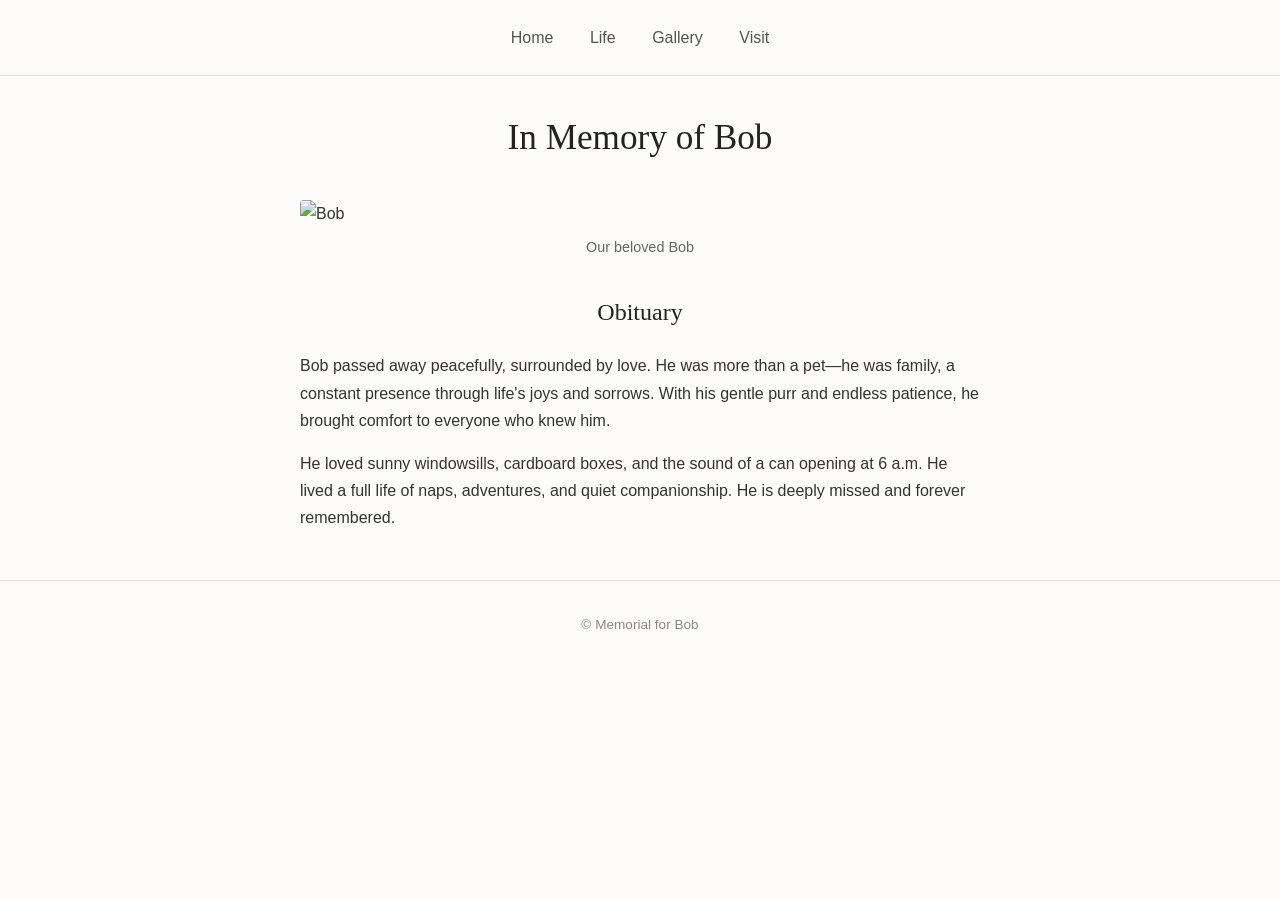
==== index.html @ f456cc15 "Add memorial website for Bob" ====
<!DOCTYPE html>
<html lang="en">
<head>
  <meta charset="UTF-8">
  <meta name="viewport" content="width=device-width, initial-scale=1.0">
  <title>In Memory of Bob</title>
  <link rel="stylesheet" href="style.css">
</head>
<body>
  <nav>
    <a href="index.html">Home</a>
    <a href="life.html">Life</a>
    <a href="gallery.html">Gallery</a>
    <a href="visit.html">Visit</a>
  </nav>

  <main>
    <h1>In Memory of Bob</h1>

    <figure class="hero">
      <img src="https://placehold.co/800x600/e5e2dc/333?text=Photo+of+Bob" alt="Bob">
      <figcaption>Our beloved Bob</figcaption>
    </figure>

    <h2>Obituary</h2>

    <p>Bob passed away peacefully, surrounded by love. He was more than a pet—he was family, a constant presence through life's joys and sorrows. With his gentle purr and endless patience, he brought comfort to everyone who knew him.</p>

    <p>He loved sunny windowsills, cardboard boxes, and the sound of a can opening at 6 a.m. He lived a full life of naps, adventures, and quiet companionship. He is deeply missed and forever remembered.</p>
  </main>

  <footer>
    &copy; Memorial for Bob
  </footer>
</body>
</html>
---- style.css ----
body {
  font-family: -apple-system, BlinkMacSystemFont, "Segoe UI", Roboto, sans-serif;
  line-height: 1.7;
  color: #333;
  background: #fdfcfa;
  margin: 0;
  padding: 0;
}

nav {
  text-align: center;
  padding: 1.5rem;
  border-bottom: 1px solid #e5e2dc;
}

nav a {
  margin: 0 1rem;
  color: #555;
  text-decoration: none;
  font-weight: 500;
}

nav a:hover {
  color: #000;
  text-decoration: underline;
}

main {
  max-width: 680px;
  margin: 0 auto;
  padding: 2rem 1.5rem;
}

h1, h2 {
  font-family: Georgia, "Times New Roman", serif;
  text-align: center;
  font-weight: normal;
  color: #222;
}

h1 {
  margin-top: 0;
  font-size: 2.2rem;
}

img {
  max-width: 100%;
  height: auto;
  display: block;
  border-radius: 4px;
}

figure {
  margin: 2rem 0;
}

figcaption {
  text-align: center;
  font-size: 0.9rem;
  color: #666;
  margin-top: 0.5rem;
}

.hero {
  margin: 2rem 0;
}

.gallery img {
  margin-bottom: 2rem;
}

a {
  color: #2c5aa0;
}

footer {
  text-align: center;
  padding: 2rem;
  font-size: 0.85rem;
  color: #888;
  border-top: 1px solid #e5e2dc;
}
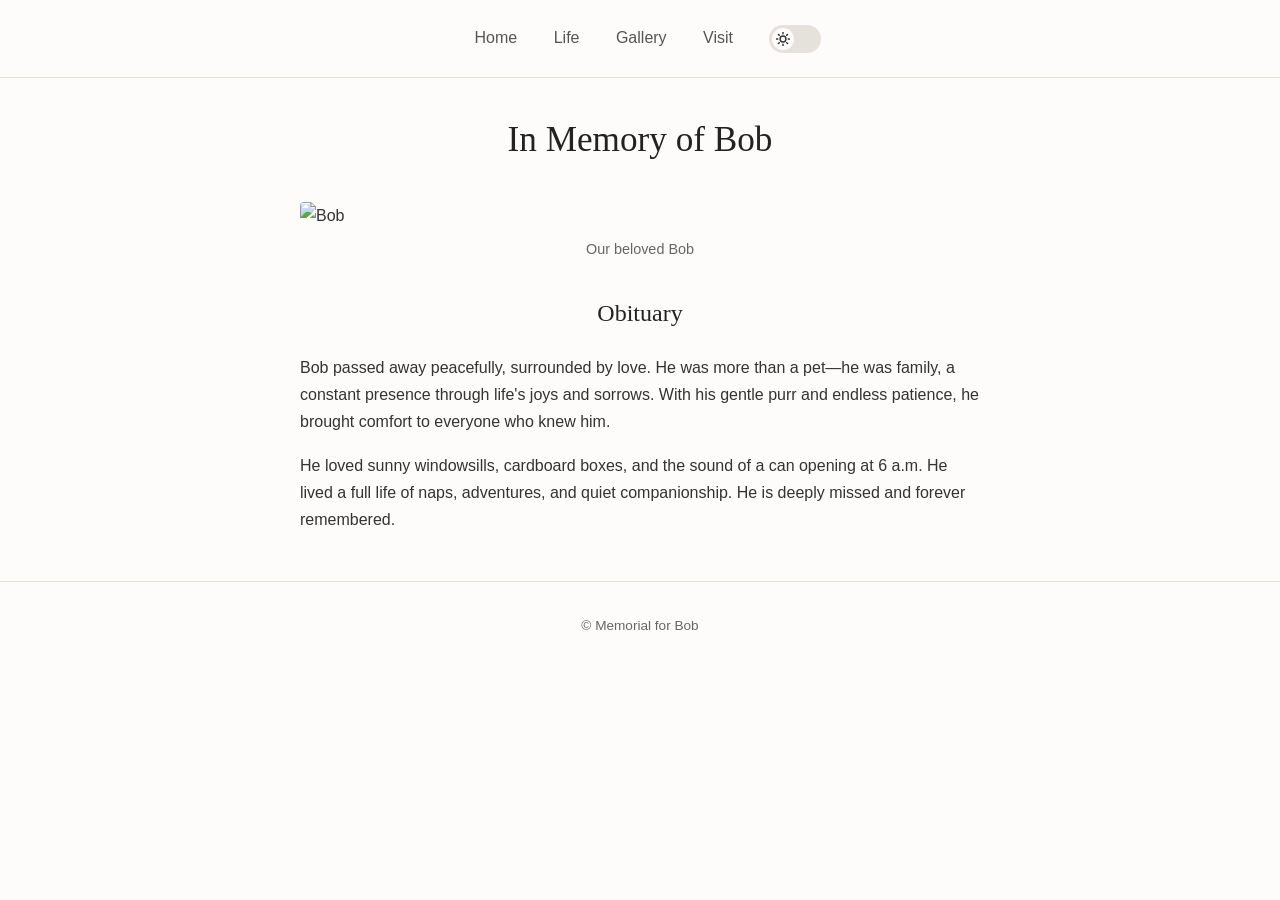
==== commit 1bb4cfe4: "Prevent dark-mode toggle from animating on page load The toggle thumb and background color transitio" ====
--- a/index.html
+++ b/index.html
@@ -4,6 +4,15 @@
   <meta charset="UTF-8">
   <meta name="viewport" content="width=device-width, initial-scale=1.0">
   <title>In Memory of Bob</title>
+  <script>
+  (function() {
+    var saved = localStorage.getItem('theme');
+    if (saved === 'dark') document.documentElement.classList.add('dark');
+    else if (saved === 'light') document.documentElement.classList.add('light');
+    else if (matchMedia('(prefers-color-scheme: dark)').matches)
+      document.documentElement.classList.add('dark');
+  })();
+  </script>
   <link rel="stylesheet" href="style.css">
 </head>
 <body>
@@ -12,6 +21,12 @@
     <a href="life.html">Life</a>
     <a href="gallery.html">Gallery</a>
     <a href="visit.html">Visit</a>
+    <button id="theme-toggle" type="button" aria-label="Toggle dark mode">
+      <span class="switch-thumb">
+        <svg class="icon-sun" xmlns="http://www.w3.org/2000/svg" width="14" height="14" viewBox="0 0 24 24" fill="none" stroke="currentColor" stroke-width="2.5" stroke-linecap="round" stroke-linejoin="round"><circle cx="12" cy="12" r="5"/><path d="M12 1v2M12 21v2M4.22 4.22l1.42 1.42M18.36 18.36l1.42 1.42M1 12h2M21 12h2M4.22 19.78l1.42-1.42M18.36 5.64l1.42-1.42"/></svg>
+        <svg class="icon-moon" xmlns="http://www.w3.org/2000/svg" width="14" height="14" viewBox="0 0 24 24" fill="none" stroke="currentColor" stroke-width="2.5" stroke-linecap="round" stroke-linejoin="round"><path d="M21 12.79A9 9 0 1 1 11.21 3 7 7 0 0 0 21 12.79z"/></svg>
+      </span>
+    </button>
   </nav>
 
   <main>
@@ -32,5 +47,6 @@
   <footer>
     &copy; Memorial for Bob
   </footer>
+  <script src="theme.js"></script>
 </body>
 </html>
--- a/style.css
+++ b/style.css
@@ -1,8 +1,54 @@
+:root {
+  --bg: #fdfcfa;
+  --text: #333;
+  --heading: #222;
+  --muted: #666;
+  --nav: #555;
+  --border: #e5e2dc;
+  --link: #2c5aa0;
+  --nav-hover: #000;
+}
+
+@media (prefers-color-scheme: dark) {
+  :root {
+    --bg: #1a1a1a;
+    --text: #d5d0c8;
+    --heading: #e5e2dc;
+    --muted: #999;
+    --nav: #aaa;
+    --border: #3a3530;
+    --link: #7aa8e0;
+    --nav-hover: #fff;
+  }
+}
+
+:root.dark {
+  --bg: #1a1a1a;
+  --text: #d5d0c8;
+  --heading: #e5e2dc;
+  --muted: #999;
+  --nav: #aaa;
+  --border: #3a3530;
+  --link: #7aa8e0;
+  --nav-hover: #fff;
+}
+
+:root.light {
+  --bg: #fdfcfa;
+  --text: #333;
+  --heading: #222;
+  --muted: #666;
+  --nav: #555;
+  --border: #e5e2dc;
+  --link: #2c5aa0;
+  --nav-hover: #000;
+}
+
 body {
   font-family: -apple-system, BlinkMacSystemFont, "Segoe UI", Roboto, sans-serif;
   line-height: 1.7;
-  color: #333;
-  background: #fdfcfa;
+  color: var(--text);
+  background: var(--bg);
   margin: 0;
   padding: 0;
 }
@@ -10,19 +56,83 @@
 nav {
   text-align: center;
   padding: 1.5rem;
-  border-bottom: 1px solid #e5e2dc;
+  border-bottom: 1px solid var(--border);
 }
 
 nav a {
   margin: 0 1rem;
-  color: #555;
+  color: var(--nav);
   text-decoration: none;
   font-weight: 500;
 }
 
 nav a:hover {
-  color: #000;
+  color: var(--nav-hover);
   text-decoration: underline;
+}
+
+#theme-toggle {
+  position: relative;
+  width: 52px;
+  height: 28px;
+  border-radius: 28px;
+  border: none;
+  background: var(--border);
+  cursor: pointer;
+  padding: 0;
+  margin-left: 1rem;
+  vertical-align: middle;
+}
+
+#theme-toggle:hover {
+  opacity: 0.9;
+}
+
+.switch-thumb {
+  position: absolute;
+  top: 3px;
+  left: 3px;
+  width: 22px;
+  height: 22px;
+  border-radius: 50%;
+  background: var(--bg);
+  display: flex;
+  align-items: center;
+  justify-content: center;
+}
+
+#theme-toggle svg {
+  position: absolute;
+  opacity: 0;
+  color: var(--text);
+}
+
+html:not(.dark) #theme-toggle .icon-sun {
+  opacity: 1;
+}
+
+html.dark #theme-toggle .icon-moon {
+  opacity: 1;
+}
+
+html.dark #theme-toggle {
+  background: #555;
+}
+
+html.theme-ready #theme-toggle {
+  transition: background 0.3s;
+}
+
+html.theme-ready #theme-toggle svg {
+  transition: opacity 0.2s;
+}
+
+html.theme-ready .switch-thumb {
+  transition: transform 0.3s cubic-bezier(0.4, 0.0, 0.2, 1);
+}
+
+html.dark #theme-toggle .switch-thumb {
+  transform: translateX(24px);
 }
 
 main {
@@ -35,7 +145,7 @@
   font-family: Georgia, "Times New Roman", serif;
   text-align: center;
   font-weight: normal;
-  color: #222;
+  color: var(--heading);
 }
 
 h1 {
@@ -57,7 +167,7 @@
 figcaption {
   text-align: center;
   font-size: 0.9rem;
-  color: #666;
+  color: var(--muted);
   margin-top: 0.5rem;
 }
 
@@ -70,13 +180,13 @@
 }
 
 a {
-  color: #2c5aa0;
+  color: var(--link);
 }
 
 footer {
   text-align: center;
   padding: 2rem;
   font-size: 0.85rem;
-  color: #888;
-  border-top: 1px solid #e5e2dc;
+  color: var(--muted);
+  border-top: 1px solid var(--border);
 }
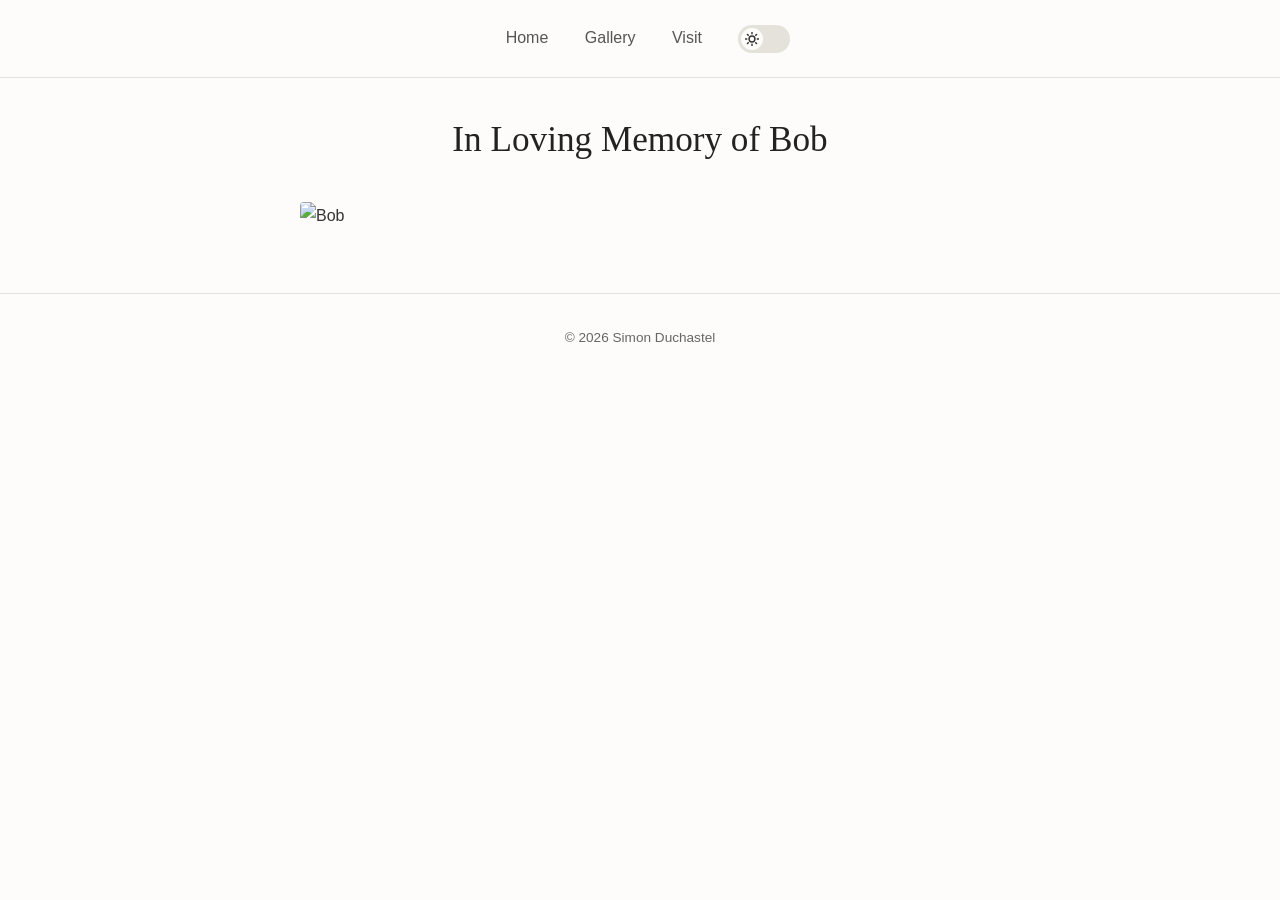
==== commit beac2cc6: "Remove life page" ====
--- a/index.html
+++ b/index.html
@@ -18,7 +18,6 @@
 <body>
   <nav>
     <a href="index.html">Home</a>
-    <a href="life.html">Life</a>
     <a href="gallery.html">Gallery</a>
     <a href="visit.html">Visit</a>
     <button id="theme-toggle" type="button" aria-label="Toggle dark mode">
@@ -30,22 +29,17 @@
   </nav>
 
   <main>
-    <h1>In Memory of Bob</h1>
+    <h1>In Loving Memory of Bob</h1>
 
     <figure class="hero">
-      <img src="https://placehold.co/800x600/e5e2dc/333?text=Photo+of+Bob" alt="Bob">
-      <figcaption>Our beloved Bob</figcaption>
+      <img src="images/in-loving-memory.jpg" alt="Bob">
     </figure>
 
-    <h2>Obituary</h2>
-
-    <p>Bob passed away peacefully, surrounded by love. He was more than a pet—he was family, a constant presence through life's joys and sorrows. With his gentle purr and endless patience, he brought comfort to everyone who knew him.</p>
-
-    <p>He loved sunny windowsills, cardboard boxes, and the sound of a can opening at 6 a.m. He lived a full life of naps, adventures, and quiet companionship. He is deeply missed and forever remembered.</p>
+    <p></p>
   </main>
 
   <footer>
-    &copy; Memorial for Bob
+    &copy; 2026 Simon Duchastel
   </footer>
   <script src="theme.js"></script>
 </body>
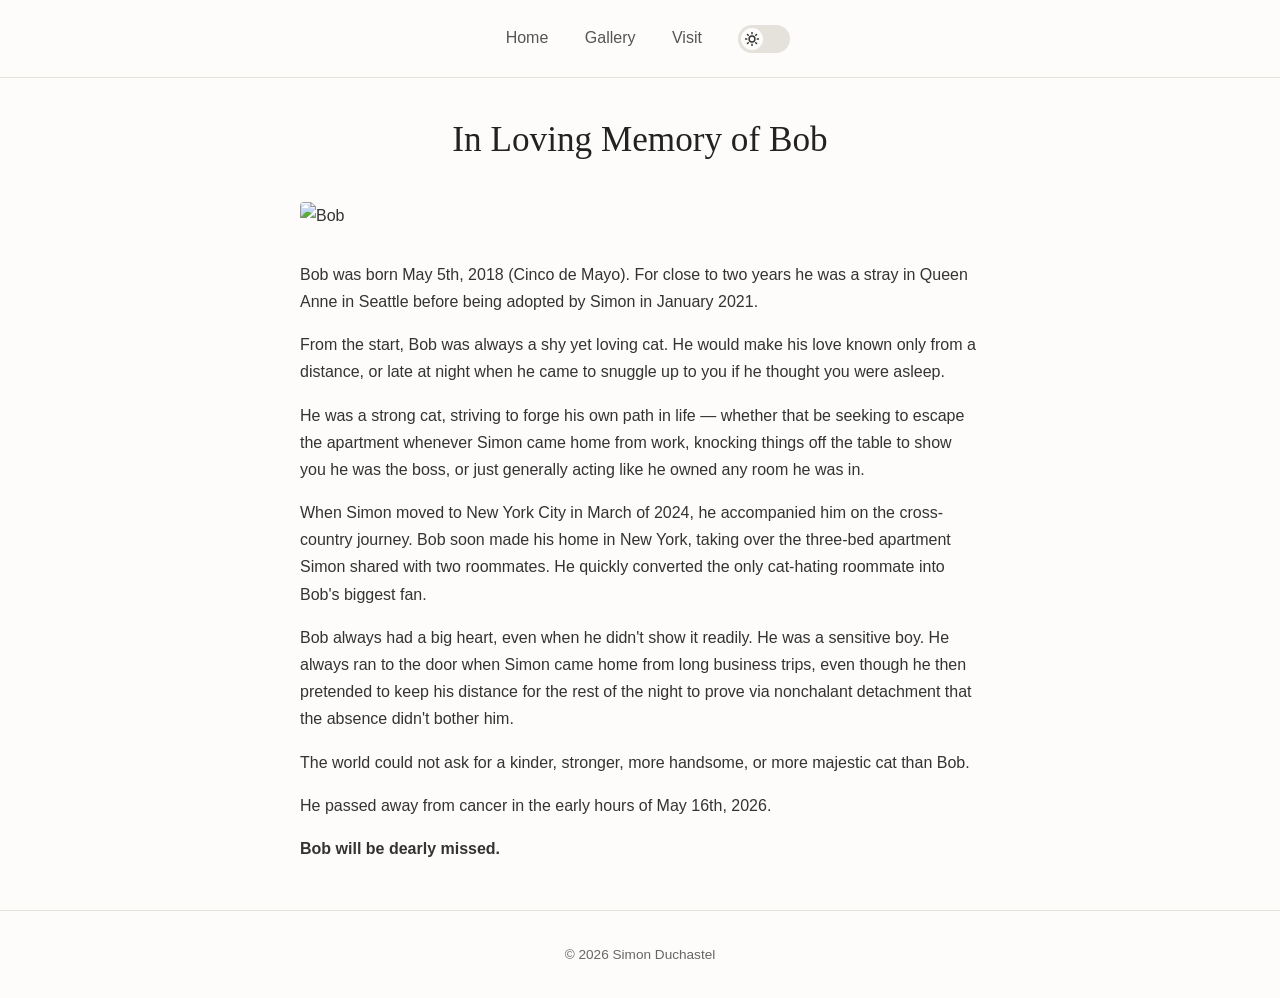
==== commit 638fa81e: "Update obituary text on homepage (#10)" ====
--- a/index.html
+++ b/index.html
@@ -35,7 +35,21 @@
       <img src="images/in-loving-memory.jpg" alt="Bob">
     </figure>
 
-    <p></p>
+    <p>Bob was born May 5th, 2018 (Cinco de Mayo). For close to two years he was a stray in Queen Anne in Seattle before being adopted by Simon in January 2021.</p>
+
+    <p>From the start, Bob was always a shy yet loving cat. He would make his love known only from a distance, or late at night when he came to snuggle up to you if he thought you were asleep.</p>
+
+    <p>He was a strong cat, striving to forge his own path in life — whether that be seeking to escape the apartment whenever Simon came home from work, knocking things off the table to show you he was the boss, or just generally acting like he owned any room he was in.</p>
+
+    <p>When Simon moved to New York City in March of 2024, he accompanied him on the cross-country journey. Bob soon made his home in New York, taking over the three-bed apartment Simon shared with two roommates. He quickly converted the only cat-hating roommate into Bob's biggest fan.</p>
+
+    <p>Bob always had a big heart, even when he didn't show it readily. He was a sensitive boy. He always ran to the door when Simon came home from long business trips, even though he then pretended to keep his distance for the rest of the night to prove via nonchalant detachment that the absence didn't bother him.</p>
+
+    <p>The world could not ask for a kinder, stronger, more handsome, or more majestic cat than Bob.</p>
+
+    <p>He passed away from cancer in the early hours of May 16th, 2026.</p>
+      
+    <p><strong>Bob will be dearly missed.</strong></p>
   </main>
 
   <footer>
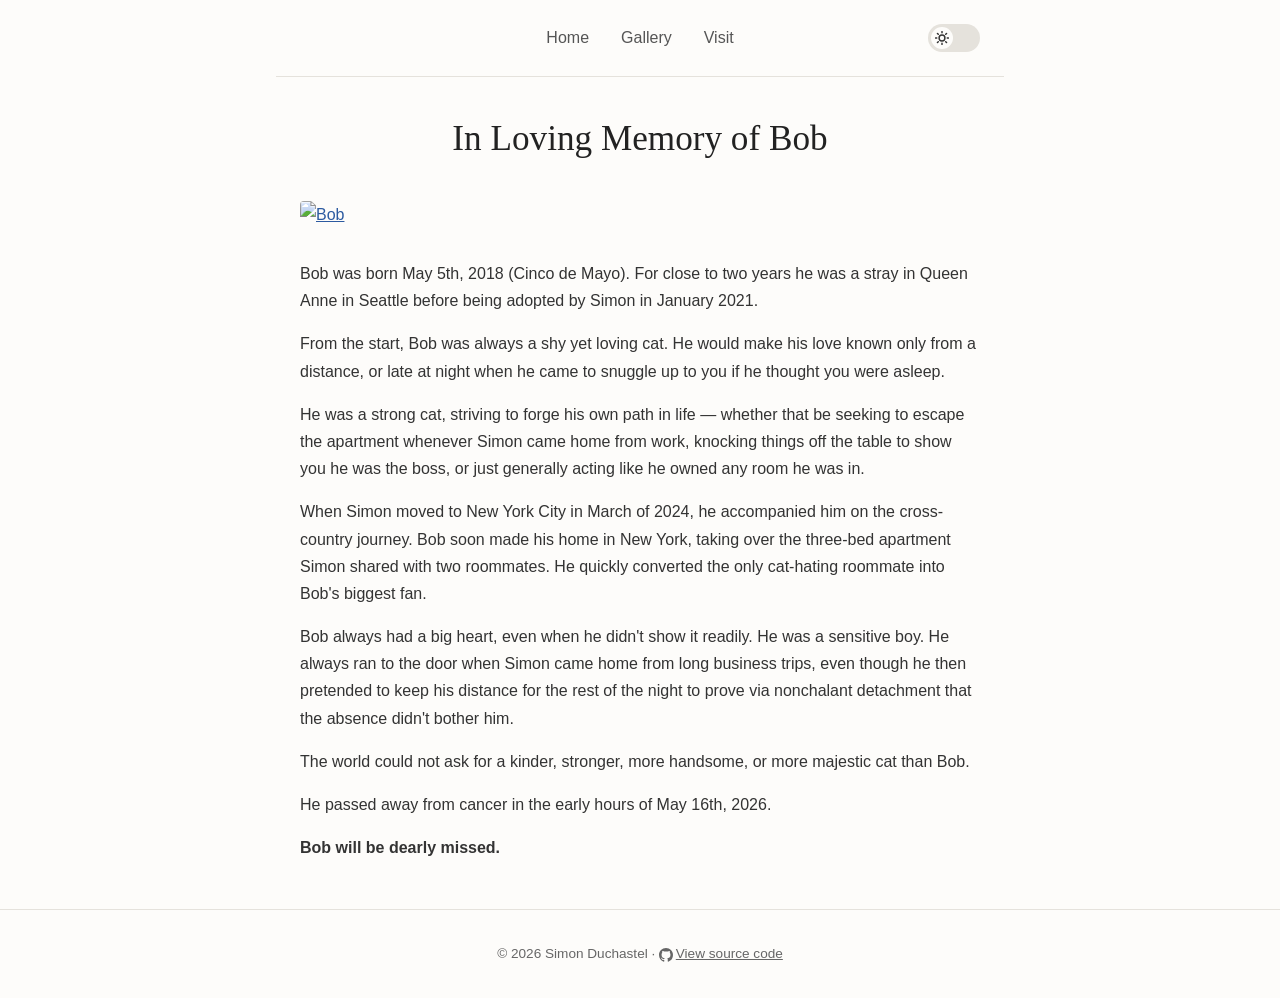
==== commit 673bd8fa: "Make lightbox close on click anywhere (image, backdrop, or close button)" ====
--- a/index.html
+++ b/index.html
@@ -6,20 +6,31 @@
   <title>In Memory of Bob</title>
   <script>
   (function() {
-    var saved = localStorage.getItem('theme');
-    if (saved === 'dark') document.documentElement.classList.add('dark');
-    else if (saved === 'light') document.documentElement.classList.add('light');
-    else if (matchMedia('(prefers-color-scheme: dark)').matches)
-      document.documentElement.classList.add('dark');
+    try {
+      var saved = localStorage.getItem('theme');
+      if (saved === 'dark') document.documentElement.classList.add('dark');
+      else if (saved === 'light') document.documentElement.classList.add('light');
+      else if (matchMedia('(prefers-color-scheme: dark)').matches)
+        document.documentElement.classList.add('dark');
+      else
+        document.documentElement.classList.add('light');
+    } catch (e) {
+      if (matchMedia('(prefers-color-scheme: dark)').matches)
+        document.documentElement.classList.add('dark');
+      else
+        document.documentElement.classList.add('light');
+    }
   })();
   </script>
   <link rel="stylesheet" href="style.css">
 </head>
 <body>
   <nav>
-    <a href="index.html">Home</a>
-    <a href="gallery.html">Gallery</a>
-    <a href="visit.html">Visit</a>
+    <div class="nav-links">
+      <a href="index.html">Home</a>
+      <a href="gallery.html">Gallery</a>
+      <a href="visit.html">Visit</a>
+    </div>
     <button id="theme-toggle" type="button" aria-label="Toggle dark mode">
       <span class="switch-thumb">
         <svg class="icon-sun" xmlns="http://www.w3.org/2000/svg" width="14" height="14" viewBox="0 0 24 24" fill="none" stroke="currentColor" stroke-width="2.5" stroke-linecap="round" stroke-linejoin="round"><circle cx="12" cy="12" r="5"/><path d="M12 1v2M12 21v2M4.22 4.22l1.42 1.42M18.36 18.36l1.42 1.42M1 12h2M21 12h2M4.22 19.78l1.42-1.42M18.36 5.64l1.42-1.42"/></svg>
@@ -32,8 +43,13 @@
     <h1>In Loving Memory of Bob</h1>
 
     <figure class="hero">
+      <a href="#lightbox-hero" class="lightbox-trigger"><img src="images/in-loving-memory.jpg" alt="Bob"></a>
+    </figure>
+
+    <a href="#" id="lightbox-hero" class="lightbox" aria-label="Close lightbox">
+      <span class="lightbox-close">&times;</span>
       <img src="images/in-loving-memory.jpg" alt="Bob">
-    </figure>
+    </a>
 
     <p>Bob was born May 5th, 2018 (Cinco de Mayo). For close to two years he was a stray in Queen Anne in Seattle before being adopted by Simon in January 2021.</p>
 
@@ -53,7 +69,12 @@
   </main>
 
   <footer>
-    &copy; 2026 Simon Duchastel
+    &copy; 2026 Simon Duchastel ·
+    <a href="https://github.com/simon-duchastel/bob-memorial" target="_blank" rel="noopener noreferrer">
+      <svg class="github-icon" xmlns="http://www.w3.org/2000/svg" width="14" height="14" viewBox="0 0 16 16" fill="currentColor">
+        <path d="M8 0C3.58 0 0 3.58 0 8c0 3.54 2.29 6.53 5.47 7.59.4.07.55-.17.55-.38 0-.19-.01-.82-.01-1.49-2.01.37-2.53-.49-2.69-.94-.09-.23-.48-.94-.82-1.13-.28-.15-.68-.52-.01-.53.63-.01 1.08.58 1.23.82.72 1.21 1.87.87 2.33.66.07-.52.28-.87.51-1.07-1.78-.2-3.64-.89-3.64-3.95 0-.87.31-1.59.82-2.15-.08-.2-.36-1.02.08-2.12 0 0 .67-.21 2.2.82.64-.18 1.32-.27 2-.27.68 0 1.36.09 2 .27 1.53-1.04 2.2-.82 2.2-.82.44 1.1.16 1.92.08 2.12.51.56.82 1.28.82 2.15 0 3.07-1.87 3.75-3.65 3.95.29.25.54.73.54 1.48 0 1.07-.01 1.93-.01 2.2 0 .21.15.46.55.38A8.013 8.013 0 0016 8c0-4.42-3.58-8-8-8z"/>
+      </svg>View source code
+    </a>
   </footer>
   <script src="theme.js"></script>
 </body>
--- a/style.css
+++ b/style.css
@@ -54,13 +54,23 @@
 }
 
 nav {
-  text-align: center;
+  max-width: 680px;
+  margin: 0 auto;
   padding: 1.5rem;
+  display: grid;
+  grid-template-columns: 1fr auto 1fr;
+  align-items: center;
   border-bottom: 1px solid var(--border);
 }
 
+.nav-links {
+  grid-column: 2;
+  display: flex;
+  justify-content: center;
+  gap: 2rem;
+}
+
 nav a {
-  margin: 0 1rem;
   color: var(--nav);
   text-decoration: none;
   font-weight: 500;
@@ -72,6 +82,8 @@
 }
 
 #theme-toggle {
+  grid-column: 3;
+  justify-self: end;
   position: relative;
   width: 52px;
   height: 28px;
@@ -80,8 +92,6 @@
   background: var(--border);
   cursor: pointer;
   padding: 0;
-  margin-left: 1rem;
-  vertical-align: middle;
 }
 
 #theme-toggle:hover {
@@ -176,7 +186,7 @@
 }
 
 .gallery img {
-  margin-bottom: 2rem;
+  margin: 0 auto 2rem;
 }
 
 a {
@@ -190,3 +200,54 @@
   color: var(--muted);
   border-top: 1px solid var(--border);
 }
+
+footer a {
+  color: inherit;
+}
+
+footer .github-icon {
+  vertical-align: middle;
+  margin-right: 0.2em;
+}
+
+.lightbox-trigger {
+  display: block;
+  cursor: zoom-in;
+}
+
+.lightbox {
+  display: none;
+  position: fixed;
+  inset: 0;
+  background: rgba(0, 0, 0, 0.92);
+  z-index: 100;
+  justify-content: center;
+  align-items: center;
+  padding: 2rem;
+  text-decoration: none;
+}
+
+.lightbox:target {
+  display: flex;
+}
+
+.lightbox img {
+  max-width: 100%;
+  max-height: 100%;
+  object-fit: contain;
+  border-radius: 4px;
+}
+
+.lightbox-close {
+  position: absolute;
+  top: 1rem;
+  right: 1.5rem;
+  color: #fff;
+  font-size: 2rem;
+  opacity: 0.8;
+  line-height: 1;
+}
+
+.lightbox:hover .lightbox-close {
+  opacity: 1;
+}
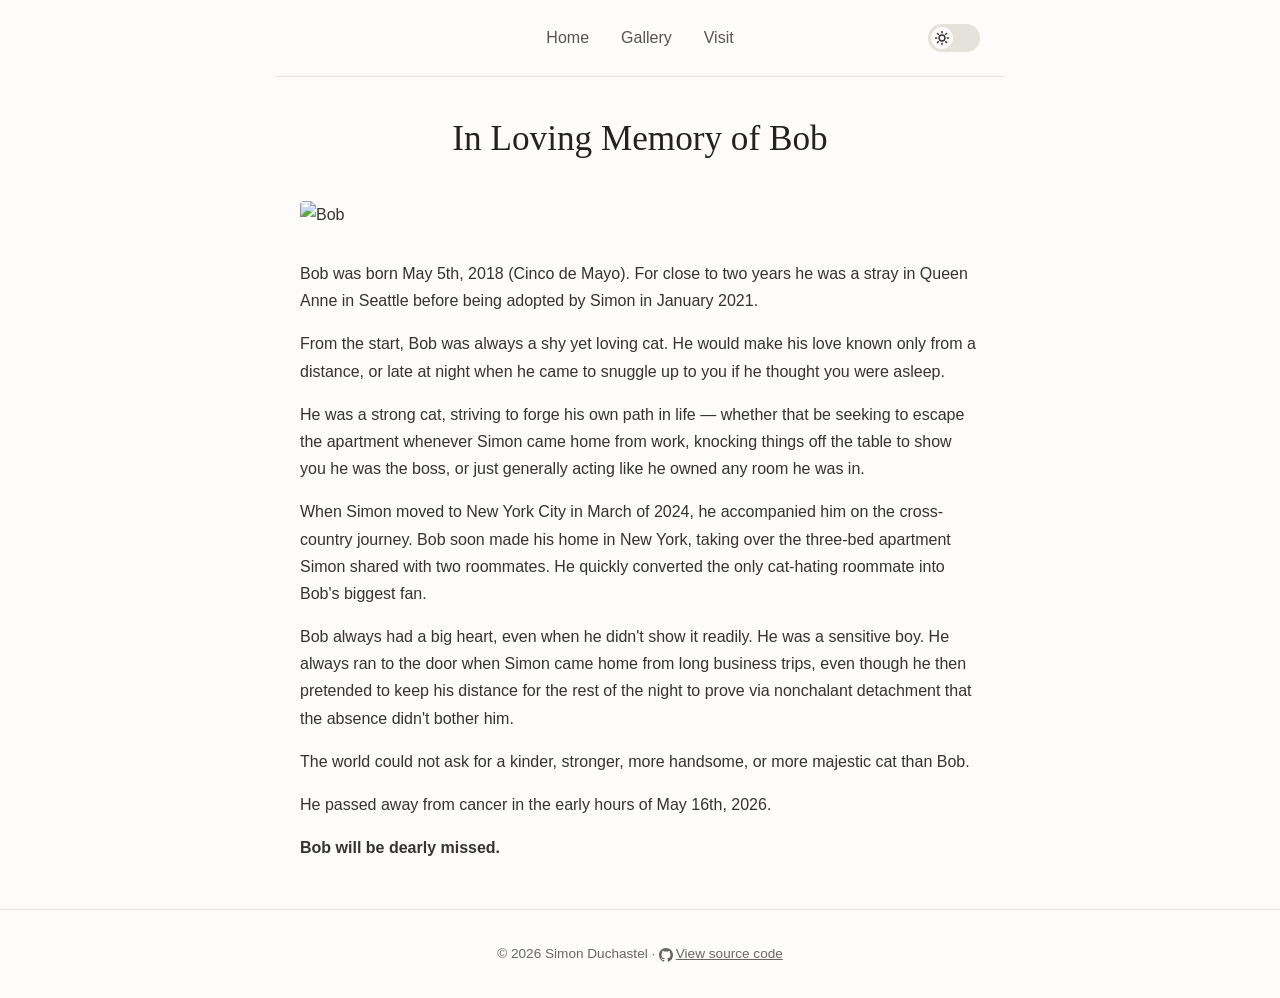
==== commit 04c8cf5b: "Switch lightbox from :target to checkbox:checked to avoid polluting browser history" ====
--- a/index.html
+++ b/index.html
@@ -43,13 +43,16 @@
     <h1>In Loving Memory of Bob</h1>
 
     <figure class="hero">
-      <a href="#lightbox-hero" class="lightbox-trigger"><img src="images/in-loving-memory.jpg" alt="Bob"></a>
+      <label for="lb-hero" class="lightbox-trigger">
+        <img src="images/in-loving-memory.jpg" alt="Bob">
+      </label>
     </figure>
 
-    <a href="#" id="lightbox-hero" class="lightbox" aria-label="Close lightbox">
+    <input type="checkbox" id="lb-hero" hidden>
+    <label for="lb-hero" class="lightbox">
       <span class="lightbox-close">&times;</span>
       <img src="images/in-loving-memory.jpg" alt="Bob">
-    </a>
+    </label>
 
     <p>Bob was born May 5th, 2018 (Cinco de Mayo). For close to two years he was a stray in Queen Anne in Seattle before being adopted by Simon in January 2021.</p>
 
--- a/style.css
+++ b/style.css
@@ -224,10 +224,10 @@
   justify-content: center;
   align-items: center;
   padding: 2rem;
-  text-decoration: none;
-}
-
-.lightbox:target {
+  cursor: default;
+}
+
+input[type="checkbox"]:checked + .lightbox {
   display: flex;
 }
 
@@ -246,6 +246,7 @@
   font-size: 2rem;
   opacity: 0.8;
   line-height: 1;
+  cursor: pointer;
 }
 
 .lightbox:hover .lightbox-close {
